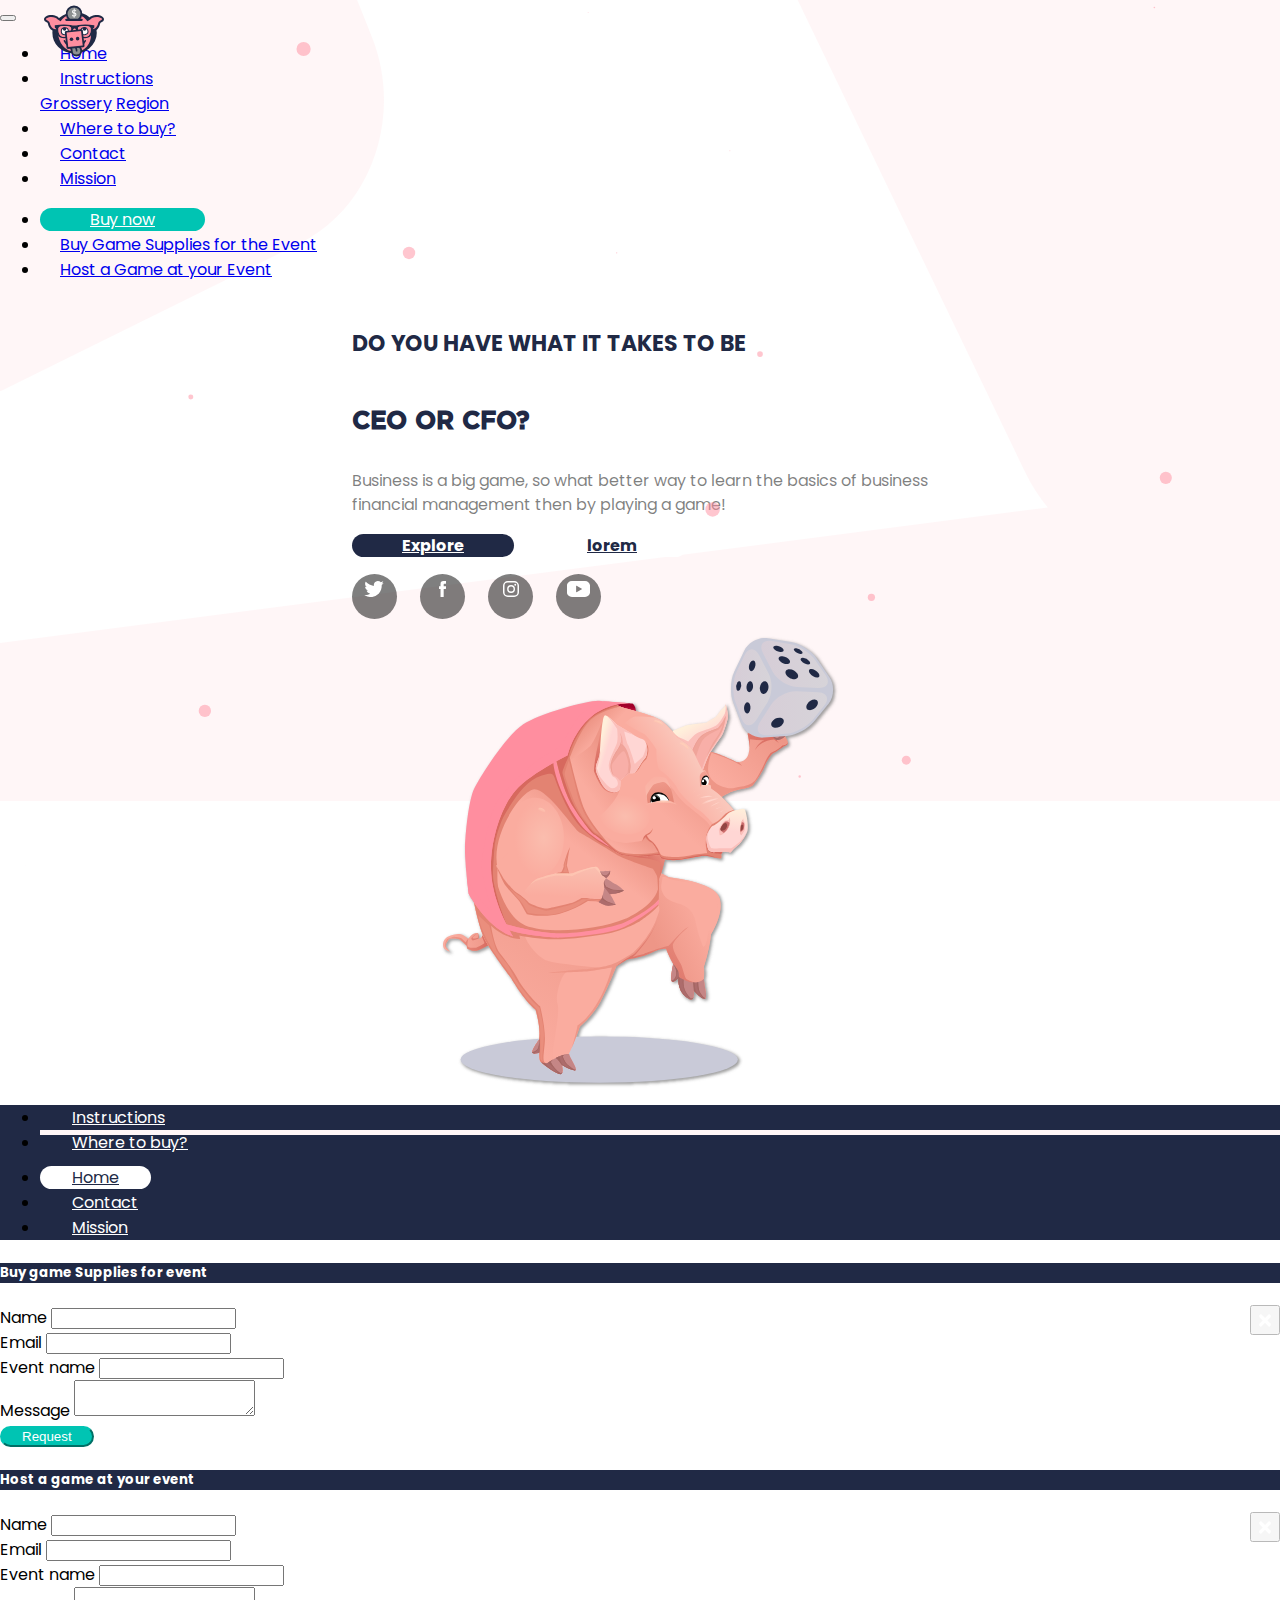
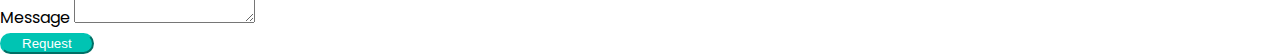
==== index.html @ f75f5481 "add pages" ====
<!doctype html>
<html lang="en">

<head>
    <!-- Required meta tags -->
    <meta charset="utf-8">
    <meta name="viewport" content="width=device-width, initial-scale=1, shrink-to-fit=no">

    <!-- Bootstrap CSS -->
    <link rel="stylesheet" href="https://stackpath.bootstrapcdn.com/bootstrap/4.1.3/css/bootstrap.min.css" integrity="sha384-MCw98/SFnGE8fJT3GXwEOngsV7Zt27NXFoaoApmYm81iuXoPkFOJwJ8ERdknLPMO"
        crossorigin="anonymous">
        <link rel="stylesheet" href="./assets/css/styles.css">

    <title>Easy profit</title>
</head>

<body>
    <header class="header position-relative home-header">
        <div id="particles"></div>
        <!--.navbar-->
        <nav class="navbar navbar-expand-lg navbar-light py-3" id="navTop">
            <div class="container-fluid">
                <a class="navbar-brand" href="/">
                    <img src="./assets/img/logo.svg" width="60" height="60" class="logo logo-front"lt="Easy profit">
                    <img src="./assets/img/logoflip.svg" height="60" class="logo logo-back"lt="Easy profit">
                </a>
                <button class="navbar-toggler" type="button" data-toggle="collapse" data-target="#navbarNav" aria-controls="navbarNav"
                    aria-expanded="false" aria-label="Toggle navigation">
                    <span class="navbar-toggler-icon"></span>
                </button>
                <div class="collapse navbar-collapse" id="navbarNav">
                    <ul class="navbar-nav d-lg-none">
                        <li class="nav-item active">
                            <a class="nav-link" href="#">Home</a>
                        </li>
                        <li class="nav-item dropdown">
                            <!-- <a class="nav-link" href="#">Instructions</a> -->
                            <a class="nav-link dropdown-toggle" href="#" id="navbarDropdown" role="button" data-toggle="dropdown" aria-haspopup="true"
                                aria-expanded="false">
                                Instructions
                            </a>
                            <div class="dropdown-menu" aria-labelledby="navbarDropdown">
                                <a class="dropdown-item" href="#">Grossery</a>
                                <a class="dropdown-item" href="#">Region</a>
                            </div>
                        </li>
                        <li class="nav-item">
                            <a class="nav-link" href="#">Where to buy?</a>
                        </li>
                        
                        <li class="nav-item">
                            <a class="nav-link" href="#">Contact</a>
                        </li>
                        <li class="nav-item">
                            <a class="nav-link" href="#">Mission</a>
                        </li>
                    </ul>
                    <ul class="navbar-nav ml-auto">
                        <li class="nav-item">
                            <a class="btn btn-buy shadow" href="#">Buy now</a>
                        </li>
                        <li class="nav-item">
                            <a class="nav-link" href="#" data-toggle="modal" data-target=".game-suplies-modal">Buy Game Supplies for the Event</a>
                        </li>
                        <li class="nav-item">
                            <a class="nav-link" href="#" data-toggle="modal" data-target=".host-event-modal">Host a Game at your Event</a>
                        </li>
                    </ul>
                </div>
            </div>
        
        </nav>
        <!--/.navbar-->

        <svg xmlns="http://www.w3.org/2000/svg" viewBox="0 0 615 627" class="top-left">
            <g data-name="Layer 2">
                <g data-name="Layer 1">
                    <path class="cls-1" fill="#ff8e9f" opacity="0.08" d="M595.49,58.69,572,0H0V627L481.13,389.28C594.88,333.07,646.09,185.07,595.49,58.69Z" />
                </g>
            </g>
        </svg>

        <svg xmlns="http://www.w3.org/2000/svg" viewBox="0 0 1803.23 959" class="bottom-right">
            <g id="Layer_2" data-name="Layer 2">
                <g id="Layer_1-2" data-name="Layer 1">
                    <path class="cls-1" fill="#ff8e9f" opacity="0.08" d="M1225.59,0l272.24,565a209.34,209.34,0,0,0,27.25,42.57L217.9,776.55C115,789.85,33.13,863.16,0,959H1803.23V0Z" />
                </g>
            </g>
        </svg>

        <div class="container-fluid">
            <div class="row vertical-center height-500">
                <div class="col-md-6">
                    <div class="content">
                        <h1 class="h3 sub-heading text-uppercase">DO YOU HAVE WHAT IT TAKES TO BE</h1>
                        <h3 class="h1 heading font-gotham text-uppercase">CEO OR CFO?</h3>
                        <p class="hero-paragraph">Business is a big game, so what better way to learn the
                        basics of business financial management then by playing a game!</p>
                        <div class="btn-container">
                            <a href="#" class="btn btn-primary shadow">Explore</a>
                            <a href="#" class="btn btn-outline-primary">lorem</a>
                        </div>
                        
                        <ul class="social-icons mt-5">
                            <li><a href="#"><img src="./assets/img/twitter.svg" alt="twitter icon"></a></li>
                            <li><a href="#"><img src="./assets/img/facebook.svg" alt="facebook icon"></a></li>
                            <li><a href="#"><img src="./assets/img/instagram.svg" alt="instagram icon"></a></li>
                            <li><a href="#"><img src="./assets/img/youtube.svg" alt="youtube icon"></a></li>
                        </ul>
                        
                    </div>
                    
                </div>
                <div class="col-md-6">
                    <img src="./assets/img/hero-img.svg" alt="hero image" class="hero-img">
                </div>
            </div>
        </div>
    </header>

    <!-- bottom-nav -->
    <nav class="navbar navbar-light navbar-expand-lg py-4 d-none d-lg-block" id="bottomNav">
        <div class="container-fluid">
            <div class="collapse navbar-collapse" id="navbarNavBollom">
                <ul class="navbar-nav mx-auto">
                    <li class="nav-item has-submenu">
                        <a class="nav-link" href="#">Instructions</a>
                        <ul class="sub-menu">
                            <li><a href="#">Region</a></li>
                            <li><a href="#">Grossery</a></li>
                        </ul>
                    </li>
                    <li class="nav-item">
                        <a class="nav-link" href="#">Where to buy?</a>
                    </li>
                    <li class="nav-item active">
                        <a class="nav-link" href="#">Home</a>
                    </li>
                    <li class="nav-item">
                        <a class="nav-link" href="#">Contact</a>
                    </li>
                    <li class="nav-item">
                        <a class="nav-link" href="#">Mission</a>
                    </li>
                </ul>
            </div>
        </div>
        
    </nav>

    <!-- Large modal -->
    <!-- <button type="button" class="btn btn-primary" data-toggle="modal" data-target=".game-suplies-modal">Large modal</button> -->
    
    <!-- Modal -->
    <div class="modal fade game-suplies-modal" id="game-suplies-modal" tabindex="-1" role="dialog" aria-labelledby="exampleModalCenterTitle"
        aria-hidden="true">
        <div class="modal-dialog" role="document">
            <div class="modal-content">
                <div class="modal-header">
                    <h5 class="modal-title" id="exampleModalCenterTitle">Buy game Supplies for event</h5>
                    <button type="button" class="close" data-dismiss="modal" aria-label="Close">
                        <span aria-hidden="true">&times;</span>
                    </button>
                </div>
                <div class="modal-body">
                    <form action="">

                        <div class="form-group">
                            <label for="name">Name</label>
                            <input type="text" name="name" id="name" class="form-control">
                        </div>

                        <div class="form-group">
                            <label for="email">Email</label>
                            <input type="email" name="email" id="email" class="form-control">
                        </div>

                        <div class="form-group">
                            <label for="event">Event name</label>
                            <input type="text" name="event" id="event" class="form-control">
                        </div>

                        <div class="form-group">
                            <label for="message">Message</label>
                            <textarea type="text" name="message" id="message" class="form-control"></textarea>
                        </div>

                    </form>
                </div>
                <div class="modal-footer">
                    <!-- <button type="button" class="btn btn-primary-outline" data-dismiss="modal">Close</button> -->
                    <button type="button" class="btn btn-primary">Request</button>
                </div>
            </div>
        </div>
    </div><!--/.modal-->

    <!-- Modal -->
    <div class="modal fade host-event-modal" id="game-suplies-modal" tabindex="-1" role="dialog" aria-labelledby="exampleModalCenterTitle"
        aria-hidden="true">
        <div class="modal-dialog" role="document">
            <div class="modal-content">
                <div class="modal-header">
                    <h5 class="modal-title" id="exampleModalCenterTitle">Host a game at your event</h5>
                    <button type="button" class="close" data-dismiss="modal" aria-label="Close">
                        <span aria-hidden="true">&times;</span>
                    </button>
                </div>
                <div class="modal-body">
                    <form action="">
    
                        <div class="form-group">
                            <label for="name">Name</label>
                            <input type="text" name="name" id="name" class="form-control">
                        </div>
    
                        <div class="form-group">
                            <label for="email">Email</label>
                            <input type="email" name="email" id="email" class="form-control">
                        </div>
    
                        <div class="form-group">
                            <label for="event">Event name</label>
                            <input type="text" name="event" id="event" class="form-control">
                        </div>
    
                        <div class="form-group">
                            <label for="message">Message</label>
                            <textarea type="text" name="message" id="message" class="form-control"></textarea>
                        </div>
    
                    </form>
                </div>
                <div class="modal-footer">
                    <!-- <button type="button" class="btn btn-secondary" data-dismiss="modal">Close</button> -->
                    <button type="button" class="btn btn-primary">Request</button>
                </div>
            </div>
        </div>
    </div>
    <!--/.modal-->
    

    <!-- Optional JavaScript -->
    <!-- jQuery first, then Popper.js, then Bootstrap JS -->
    <script src="https://code.jquery.com/jquery-3.3.1.slim.min.js" integrity="sha384-q8i/X+965DzO0rT7abK41JStQIAqVgRVzpbzo5smXKp4YfRvH+8abtTE1Pi6jizo"
        crossorigin="anonymous"></script>
    <script src="https://cdnjs.cloudflare.com/ajax/libs/popper.js/1.14.3/umd/popper.min.js" integrity="sha384-ZMP7rVo3mIykV+2+9J3UJ46jBk0WLaUAdn689aCwoqbBJiSnjAK/l8WvCWPIPm49"
        crossorigin="anonymous"></script>
    <script src="https://stackpath.bootstrapcdn.com/bootstrap/4.1.3/js/bootstrap.min.js" integrity="sha384-ChfqqxuZUCnJSK3+MXmPNIyE6ZbWh2IMqE241rYiqJxyMiZ6OW/JmZQ5stwEULTy"
        crossorigin="anonymous"></script>
        <script src="./assets/js/particles.min.js"></script>
        <!-- <script src="http://threejs.org/examples/js/libs/stats.min.js"></script> -->
    <script src="./assets/js/app.js"></script>
</body>

</html>
---- assets/css/styles.css ----
@import url('https://fonts.googleapis.com/css?family=Poppins:400,500,700');

@font-face {
	font-family: 'GothamBold';
	src: url('../fonts/gothambold1.eot');
	src: local('GothamBold'), url('../fonts/gothambold1.woff') format('woff'), url('../fonts/gothambold1.ttf') format('truetype');
}
:root {
    --primary-colour: #202945;
    --accent-colour: #00c4b3;
}
.font-gotham {
    font-family: 'GothamBold', sans-serif;
}
body {
    font-family: 'Poppins', sans-serif;
    margin: 0;
    padding: 0;
}
#particles {
    position: absolute;
    top: 0;
    left: 0;
    right: 0;
    bottom: 0;
}
.btn-buy {
    background-color: var(--accent-colour);
    border-color: var(--accent-colour);
    border-radius: 50px;
    padding-left: 20px;
    padding-right: 20px;
    color: #fff;
}
.home-header {
    min-height: calc(100vh - 93px);
}
#navTop {
    z-index:999;
}
#navTop .nav-link {
    padding-left: 20px;
    padding-right: 20px;
}
#navTop .navbar-brand {
    position: relative;
    width: 162px;
    height: 60px;
}
#navTop .navbar-brand .logo {
    position: absolute;
    top: 0;
    bottom: 0;
    left: 0;
    right: 0;
}
#navTop .navbar-brand .logo.logo-front {
    left: 44px;
    transition: all 0.32s ease;
}
#navTop .navbar-brand .logo.logo-back {
    transform: rotateY(180deg);
    opacity: 0;
    transition: all 0.32s ease;
}
#navTop .navbar-brand.is-hover .logo.logo-front {
    transform: rotateY(-180deg);
    opacity: 0;
}
#navTop .navbar-brand.is-hover .logo.logo-back {
    transform: rotateY(0deg);
    opacity: 1;
}
.dropdown-menu {
    background-color: transparent;
}
.dropdown-item:hover {
    color: #16181b;
    text-decoration: none;
    background-color: transparent;
}
svg.top-left {
    position: absolute;
    top: 0;
    left: 0;
    max-width: 30vw;
    z-index: -1;
}
svg.bottom-right {
    position: absolute;
    top: 0;
    right: 0;
    height: calc(100vh - 99px);
    z-index: -1;
}
.content {
    display: flex;
    justify-content: center;
    flex-direction: column;
    max-width: 576px;
    margin: auto;
    font-weight: bold;
    color: var(--primary-colour) !important;
}
.vertical-center {
    align-items: center;
    justify-content: center;
}
.height-500 {
    min-height: 600px;
}
.hero-paragraph {
    color: rgba(0,0,0, 0.5);
    font-weight: 400;
    line-height: 1.5;
}
.hero-img {
    max-width: 400px;
    display: block;
    margin-left: auto;
    margin-right: auto;
}
.sub-heading {
    font-size: 2.1rem;
}
.heading {
    font-size: 5rem;
}
.home-header .btn{
    border-radius: 50px;
    padding-left: 50px;
    padding-right: 50px;
    margin-bottom: 10px;
    color: #fff;
}
.home-header .btn.btn-primary,
.home-header .btn.btn-primary:hover,
.home-header .btn.btn-primary:active {
    background-color: var(--primary-colour);
    border-color: var(--primary-colour);
    margin-right: 20px;
}
.home-header .btn.btn-outline-primary,
.home-header .btn.btn-outline-primary:hover,
.home-header .btn.btn-outline-primary:active {
    background-color: #fff;
    border-color: var(--primary-colour);
    color: var(--primary-colour);
}

.social-icons {
    padding: 0;
    list-style-type: none;
}
.social-icons li {
    display: inline-block;
    background-color: rgba(0,0,0, 0.5);
    padding: 5px;
    border-radius: 50px;
    height: 35px;
    width: 35px;
    line-height: 25px;
    text-align: center;
    margin-right: 20px;
}

.social-icons img{
    width: auto;
    height: 20px;
    max-width: 100%;
    transform: scale(0.8);
}
#bottomNav {
    background-color: var(--primary-colour);
}
#bottomNav ul li a {
    color: #fff;
    padding-left: 2rem;
    padding-right: 2rem;
}
#bottomNav ul li.active a {
    background-color: #fff;
    color: var(--primary-colour);
    border-radius: 50px;
}
#bottomNav ul li.active:before {
    content: '';
    /* background-color: #fff; */
    border-top: 5px solid #fff6f7;
    height: 5px;
    width: 100%;
    display: block;
    margin-top: -25px;
    padding-top: 25px;
}
@media (max-width: 991px) {
    svg.bottom-right {
        min-height: 100vh;
        height: 100%;
    }
    #navTop .btn {
        display: block;
    }
}
.has-submenu:hover>.sub-menu {
    display: block;
    visibility: visible;
    top: -110px;
}
.sub-menu {
    position: absolute;
    top: -150px;
    background-color: #fff;
    border: 2px solid var(--primary-colour);
    border-radius: 50px;
    list-style-type: none;
    padding-left: 2rem;
    padding-right: 2rem;
    padding-top: 0.5rem;
    padding-bottom: 0.5rem;
    left: 50%;
    transform: translateX(-50%);
    transition: all 0.15s ease-in;
    visibility: collapse;
}
.has-submenu {
    position: relative;
}
.sub-menu::before {
    content: "";
    position: absolute;
    bottom: 0%;
    left: 50%;
    transform: translate(-50%, 100%);
    border-width: 16px 16px 0;
    border-style: solid;
    border-color: var(--primary-colour) transparent;
    display: block;
    width: 0;
}
.sub-menu::after {
    display: block;
    content: '';
    border-width: 13px 13px 0;
    border-style: solid;
    border-color: #fff transparent; 
    position: absolute;
    bottom: 0%;
    left: 50%;
    transform: translate(-50%, 100%);
}
#bottomNav .sub-menu li a {
    color: var(--primary-colour);
    padding-top: 20px;
    padding-bottom: 20px;
    text-decoration: none;
}

/* instructions page styling starts here */
#instructions{
    line-height: 27px;
    padding-top: 60px;
}
.heading{
    font-size: 25px;
    margin-top: 2rem;
    margin-bottom: 1rem;
}
.sub-heading{
    font-size: 22px;
    margin-top: 1.8rem;
}
.beginning-the-game{
    margin-left: 15px;
}
.gameboard-legend-list li {
    margin-bottom: 1rem;
}
/* instructions page styling ends here */

/* region page styling */
#region-table {
    border-bottom: 4px solid #202945;
    text-align: center;
    border-top: none;
}
#region-table  thead{
    color: #000;
    text-transform: uppercase;
    font-weight: bold;
}
#region-table thead th{
    border: 3px solid #fff;
    background-color: #00C4B3;
}
#region-table .pink-bg {
    background-color: #ff8e9f;
    text-align: center;
    border: 3px solid #fff;
}
#region-table .dark-blue-bg {
    background-color: #202945;
    color: #fff;
}
#region-table .light-blue-bg {
    background-color: #92C0E9;
    color: #202945;
    font-weight: bold;
    border: 3px solid #fff;
}
#region-table .light-grey-bg {
    background-color: #E6E7E7;
    color: #000;
    border: 3px solid #fff;
}
#region-table .lighter-blue-bg {
    background-color: #D9E8F7;
    color: #000;
    border: 3px solid #fff;
}
#region-table .transparent {
    background-color: transparent;
}
#region-table .border-bottom {
    border-top-color: transparent;
    border-bottom: 4px solid #202945 !important;
}
#region-table .border-top {
    border-top: 4px solid #202945 !important;
}
#region-table .border-left {
    border-left: 4px solid #202945 !important;
}
#region-table .border-right {
    border-right: 4px solid #202945 !important;
}
#region-table .no-y-border {
    border-left: 0;
    border-right: 0 solid transparent;
}
#region-table tbody .border-left {
    border-left: 7px solid #202945 !important;
}
#region-table .no-left-border {
    border-left: 0px solid transparent !important;
}
#region-table .no-top-border {
    border-top: 0px solid transparent !important;
}
#region-table .no-border {
    border: 0px solid transparent !important;
}
/* region page styling */
.modal-header {
    background-color: #202945;
    color: #fff;
}
.modal .btn-primary {
    background-color: var(--accent-colour);
    border-color: var(--accent-colour);
    border-radius: 50px;
    padding-left: 20px;
    padding-right: 20px;
    color: #fff;
}
.modal .btn-primary-outline {
    background-color: #fff;
    border-color: var(--primary-colour);
    color: var(--primary-colour);
    border-radius: 50px;
    padding-left: 20px;
    padding-right: 20px;
}
.close {
    float: right;
    font-size: 1.5rem;
    font-weight: 700;
    line-height: 1;
    color: #000;
    text-shadow: 0 1px 0 #fff;
    opacity: .5;
    color: #fff;
}
.close:not(:disabled):not(.disabled):hover {
    color: #fff;
    text-decoration: none;
    opacity: .75;
}
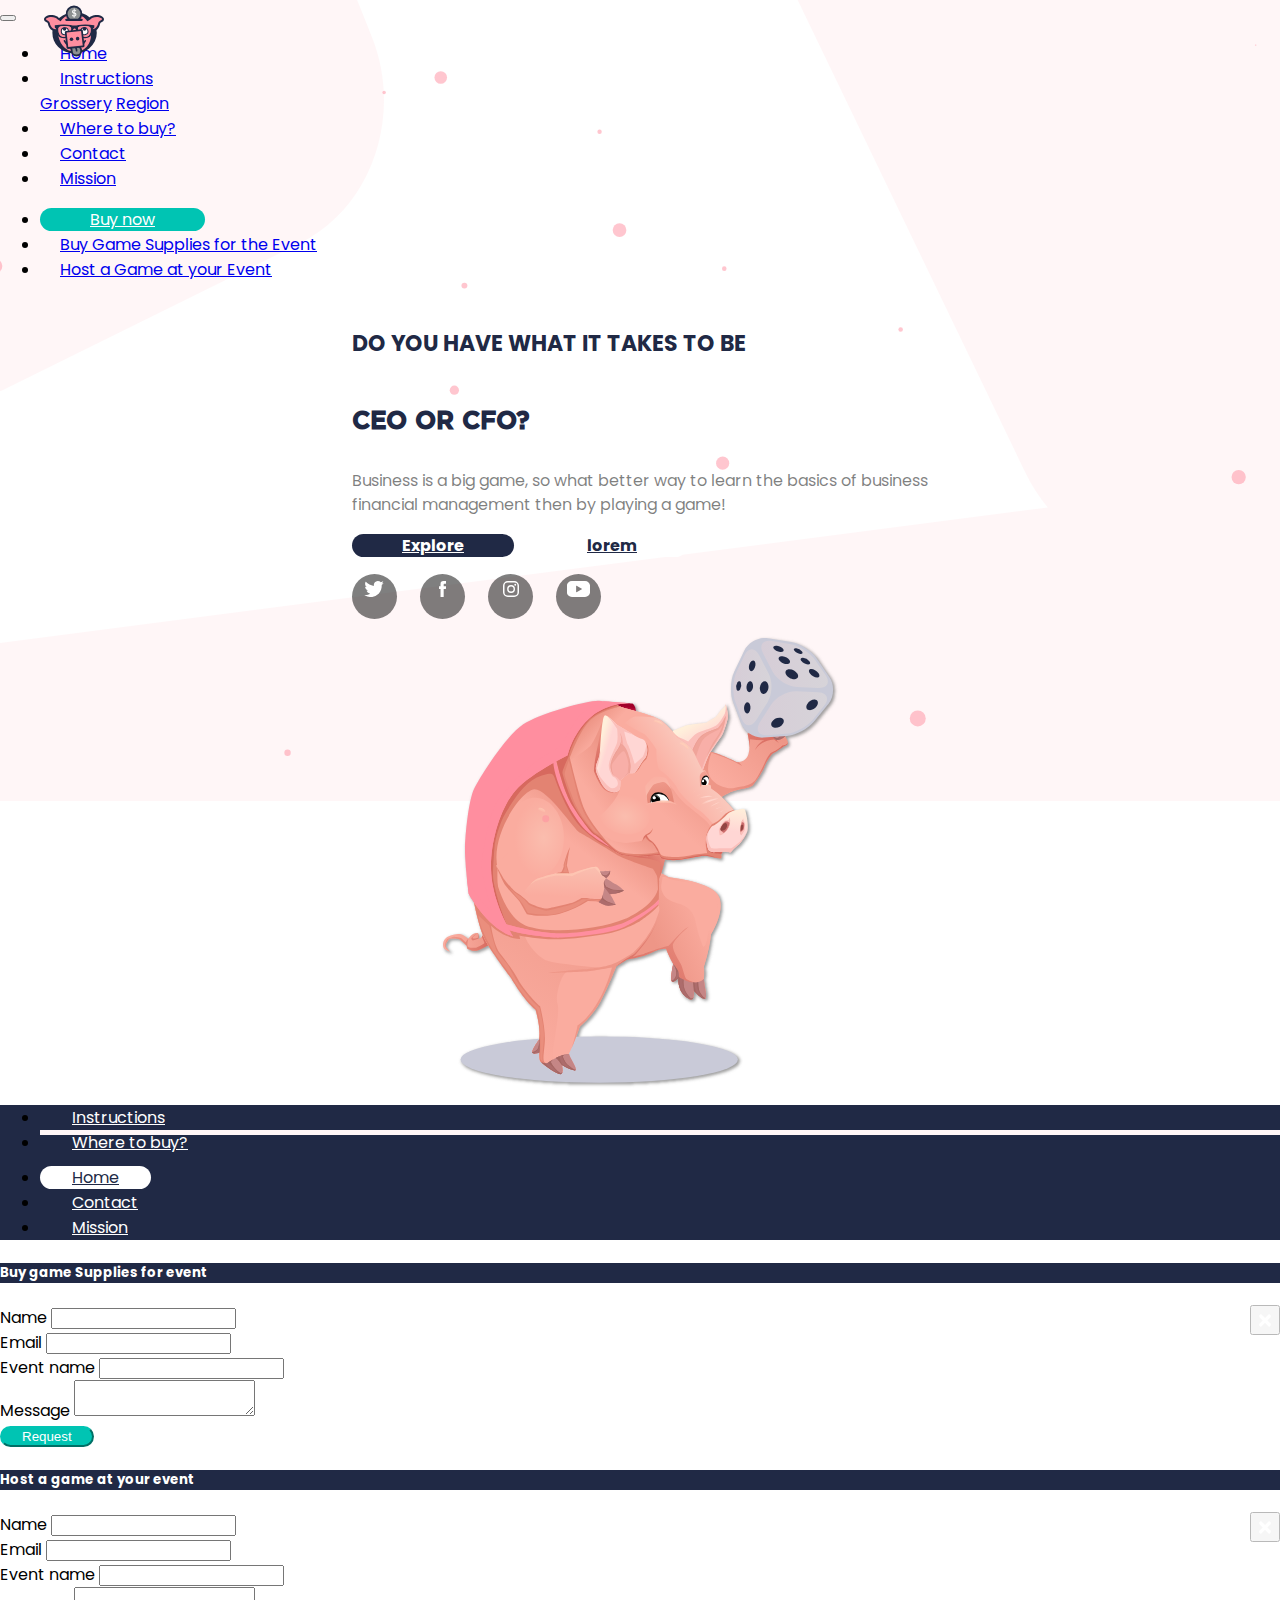
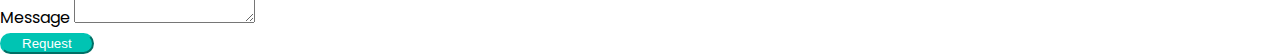
==== commit e5c41393: "update modal and nav links" ====
--- a/index.html
+++ b/index.html
@@ -126,21 +126,21 @@
                     <li class="nav-item has-submenu">
                         <a class="nav-link" href="#">Instructions</a>
                         <ul class="sub-menu">
-                            <li><a href="#">Region</a></li>
-                            <li><a href="#">Grossery</a></li>
+                            <li><a href="./region.html">Region</a></li>
+                            <li><a href="./glossary.html">Grossery</a></li>
                         </ul>
                     </li>
                     <li class="nav-item">
-                        <a class="nav-link" href="#">Where to buy?</a>
+                        <a class="nav-link" href="./where-to-buy.html">Where to buy?</a>
                     </li>
                     <li class="nav-item active">
-                        <a class="nav-link" href="#">Home</a>
+                        <a class="nav-link" href="./index.html">Home</a>
                     </li>
                     <li class="nav-item">
-                        <a class="nav-link" href="#">Contact</a>
+                        <a class="nav-link" href="./contact.html">Contact</a>
                     </li>
                     <li class="nav-item">
-                        <a class="nav-link" href="#">Mission</a>
+                        <a class="nav-link" href="./mission.html">Mission</a>
                     </li>
                 </ul>
             </div>
--- a/assets/css/styles.css
+++ b/assets/css/styles.css
@@ -206,6 +206,14 @@
     display: block;
     visibility: visible;
     top: -110px;
+}
+li.nav-item.has-submenu::before {
+    content: '';
+    display: block;
+    width: 100%;
+    height: 40px;
+    position: absolute;
+    top: -40px;
 }
 .sub-menu {
     position: absolute;
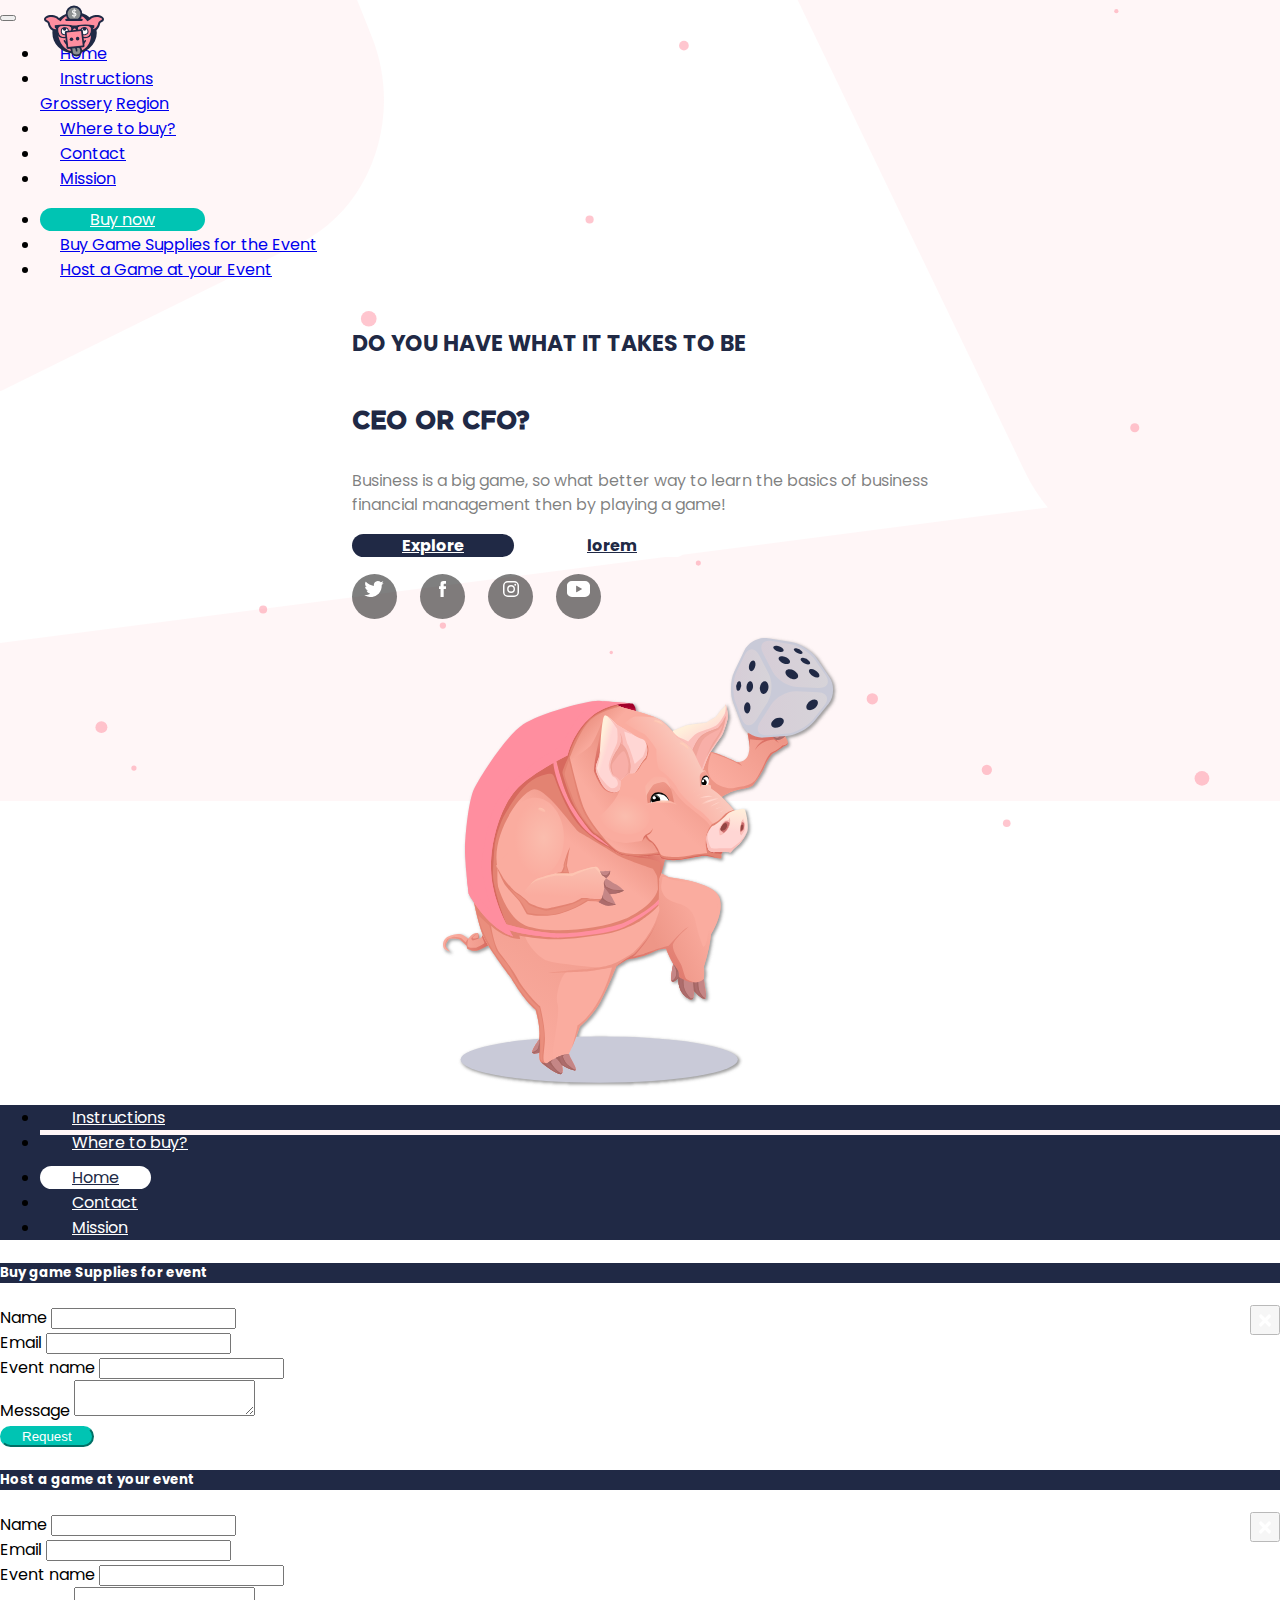
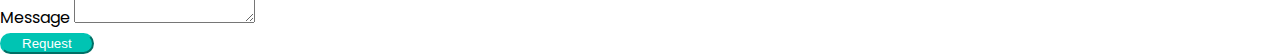
==== commit e12cd07a: "updtaed link" ====
--- a/index.html
+++ b/index.html
@@ -57,7 +57,7 @@
                     </ul>
                     <ul class="navbar-nav ml-auto">
                         <li class="nav-item">
-                            <a class="btn btn-buy shadow" href="#">Buy now</a>
+                            <a class="btn btn-buy shadow" href="./buy.html">Buy now</a>
                         </li>
                         <li class="nav-item">
                             <a class="nav-link" href="#" data-toggle="modal" data-target=".game-suplies-modal">Buy Game Supplies for the Event</a>
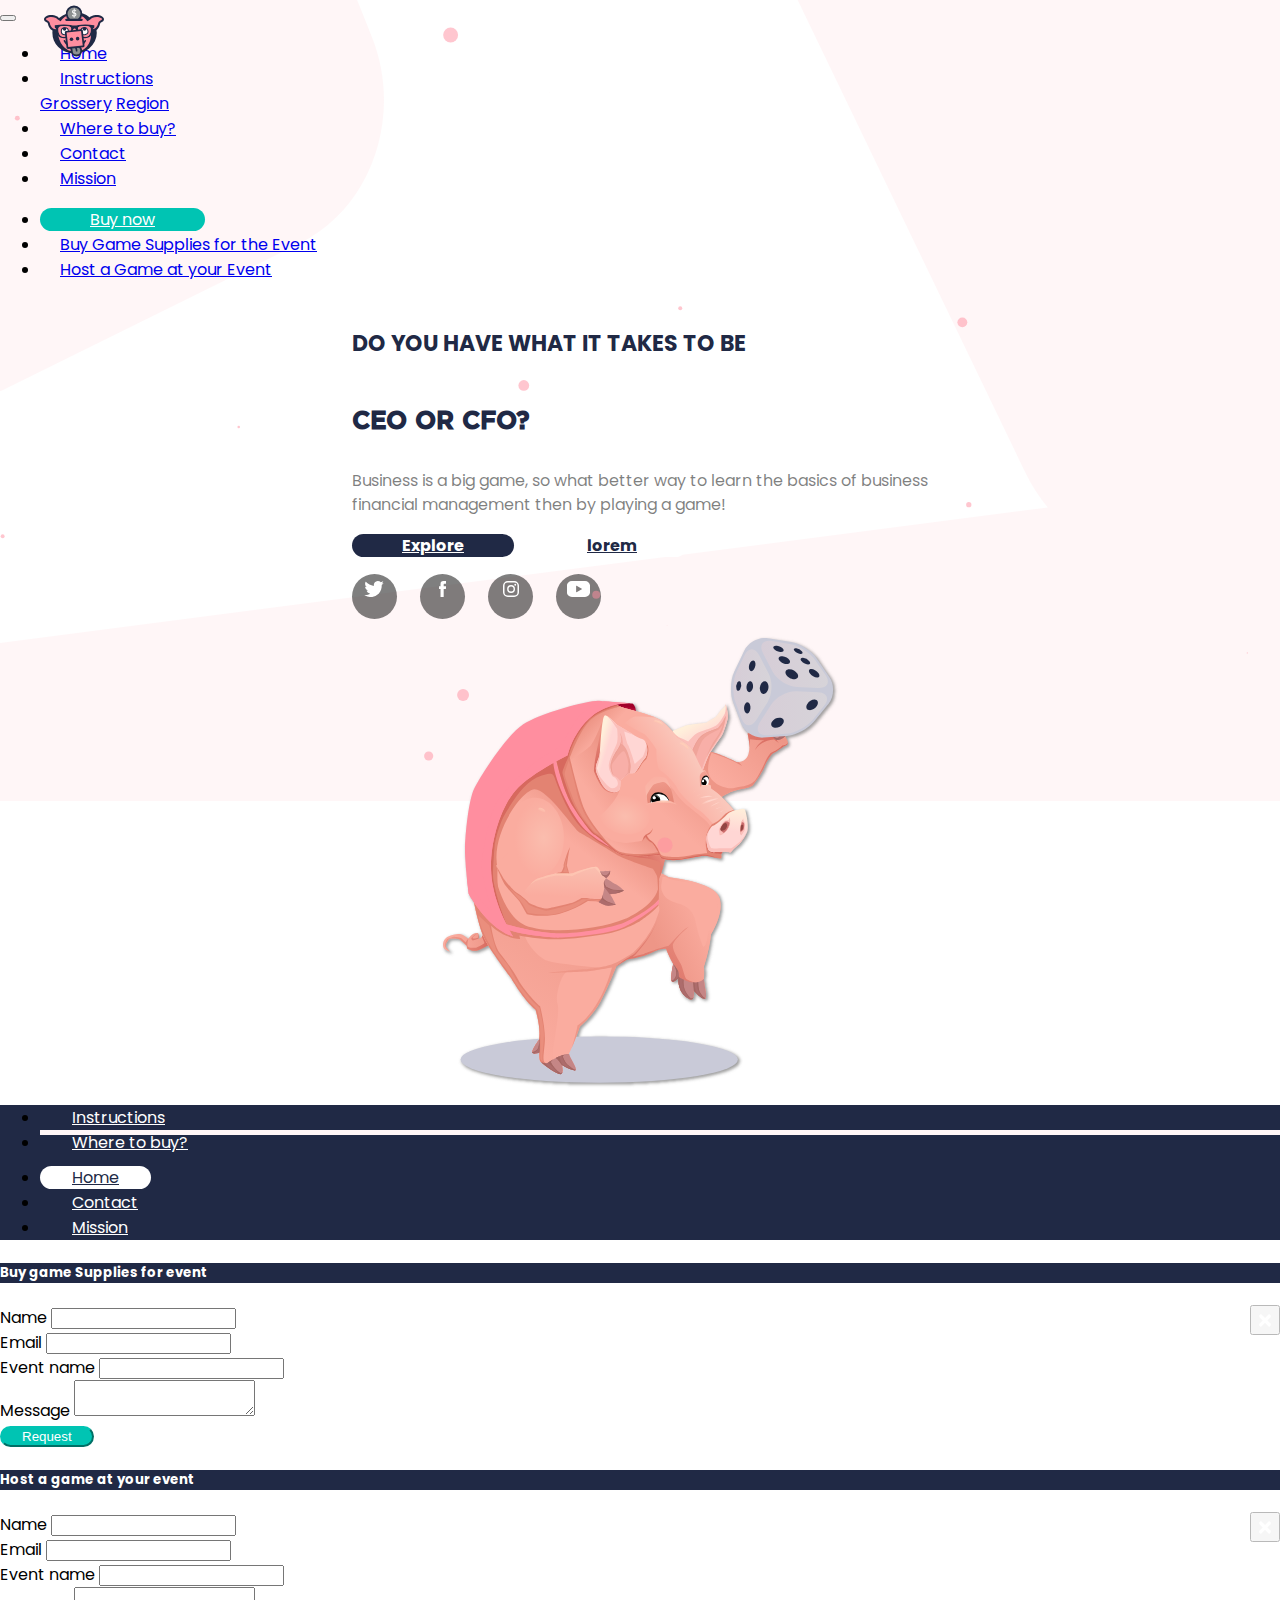
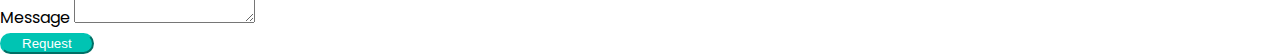
==== commit 044ce9cb: "update links and fix slider" ====
--- a/index.html
+++ b/index.html
@@ -31,7 +31,7 @@
                 <div class="collapse navbar-collapse" id="navbarNav">
                     <ul class="navbar-nav d-lg-none">
                         <li class="nav-item active">
-                            <a class="nav-link" href="#">Home</a>
+                            <a class="nav-link" href="./index.html">Home</a>
                         </li>
                         <li class="nav-item dropdown">
                             <!-- <a class="nav-link" href="#">Instructions</a> -->
@@ -40,19 +40,19 @@
                                 Instructions
                             </a>
                             <div class="dropdown-menu" aria-labelledby="navbarDropdown">
-                                <a class="dropdown-item" href="#">Grossery</a>
-                                <a class="dropdown-item" href="#">Region</a>
+                                <a class="dropdown-item" href="./glossary.html">Grossery</a>
+                                <a class="dropdown-item" href="./region.html">Region</a>
                             </div>
                         </li>
                         <li class="nav-item">
-                            <a class="nav-link" href="#">Where to buy?</a>
+                            <a class="nav-link" href="./region.html">Where to buy?</a>
                         </li>
                         
                         <li class="nav-item">
-                            <a class="nav-link" href="#">Contact</a>
-                        </li>
-                        <li class="nav-item">
-                            <a class="nav-link" href="#">Mission</a>
+                            <a class="nav-link" href="./contact.html">Contact</a>
+                        </li>
+                        <li class="nav-item">
+                            <a class="nav-link" href="./mission.html">Mission</a>
                         </li>
                     </ul>
                     <ul class="navbar-nav ml-auto">
--- a/assets/css/styles.css
+++ b/assets/css/styles.css
@@ -393,4 +393,30 @@
     color: #fff;
     text-decoration: none;
     opacity: .75;
+}
+
+.swiper-container {
+    width: 100%;
+    padding-top: 200px;
+    padding-bottom: 50px;
+}
+.swiper-slide {
+    background-position: center;
+    background-size: cover;
+    width: 400px;
+    /* height: 420px; */
+    background: transparent;
+}
+.swiper-slide .img-container {
+    width: 100%;
+    height: auto;
+    overflow: hidden;
+}
+.swiper-slide .img-container img{
+    width: 100%;
+}
+
+.swiper-slide .info {
+    box-sizing: border-box;
+    padding: 20px;
 }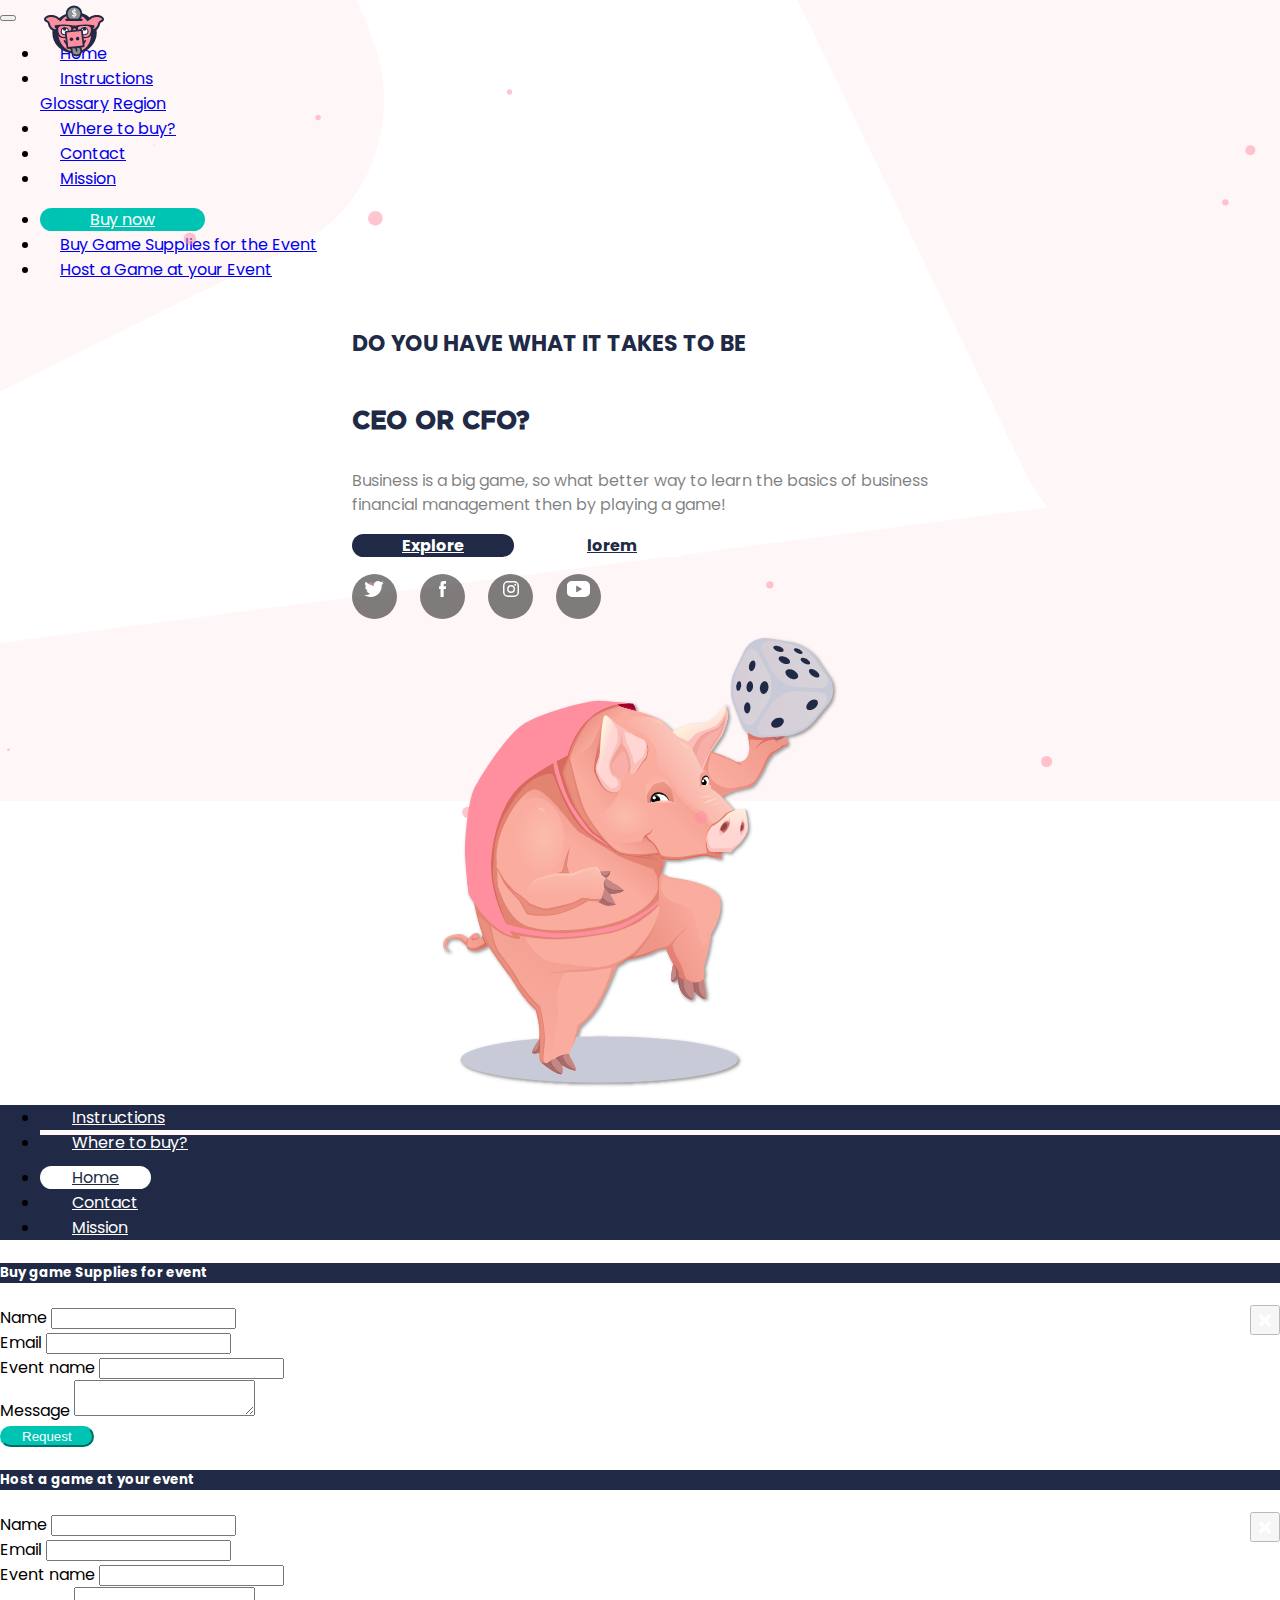
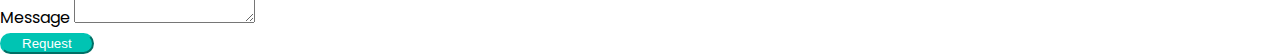
==== commit ffe757a8: "updated links" ====
--- a/index.html
+++ b/index.html
@@ -40,12 +40,12 @@
                                 Instructions
                             </a>
                             <div class="dropdown-menu" aria-labelledby="navbarDropdown">
-                                <a class="dropdown-item" href="./glossary.html">Grossery</a>
+                                <a class="dropdown-item" href="./glossary.html">Glossary</a>
                                 <a class="dropdown-item" href="./region.html">Region</a>
                             </div>
                         </li>
                         <li class="nav-item">
-                            <a class="nav-link" href="./region.html">Where to buy?</a>
+                            <a class="nav-link" href="./where-to-buy.html">Where to buy?</a>
                         </li>
                         
                         <li class="nav-item">
@@ -127,7 +127,7 @@
                         <a class="nav-link" href="#">Instructions</a>
                         <ul class="sub-menu">
                             <li><a href="./region.html">Region</a></li>
-                            <li><a href="./glossary.html">Grossery</a></li>
+                            <li><a href="./glossary.html">Glossary</a></li>
                         </ul>
                     </li>
                     <li class="nav-item">
--- a/assets/css/styles.css
+++ b/assets/css/styles.css
@@ -403,9 +403,14 @@
 .swiper-slide {
     background-position: center;
     background-size: cover;
-    width: 400px;
+    width: 500px;
     /* height: 420px; */
     background: transparent;
+}
+@media (max-width: 600px) {
+    .swiper-slide {
+        width: 320px;
+    }
 }
 .swiper-slide .img-container {
     width: 100%;
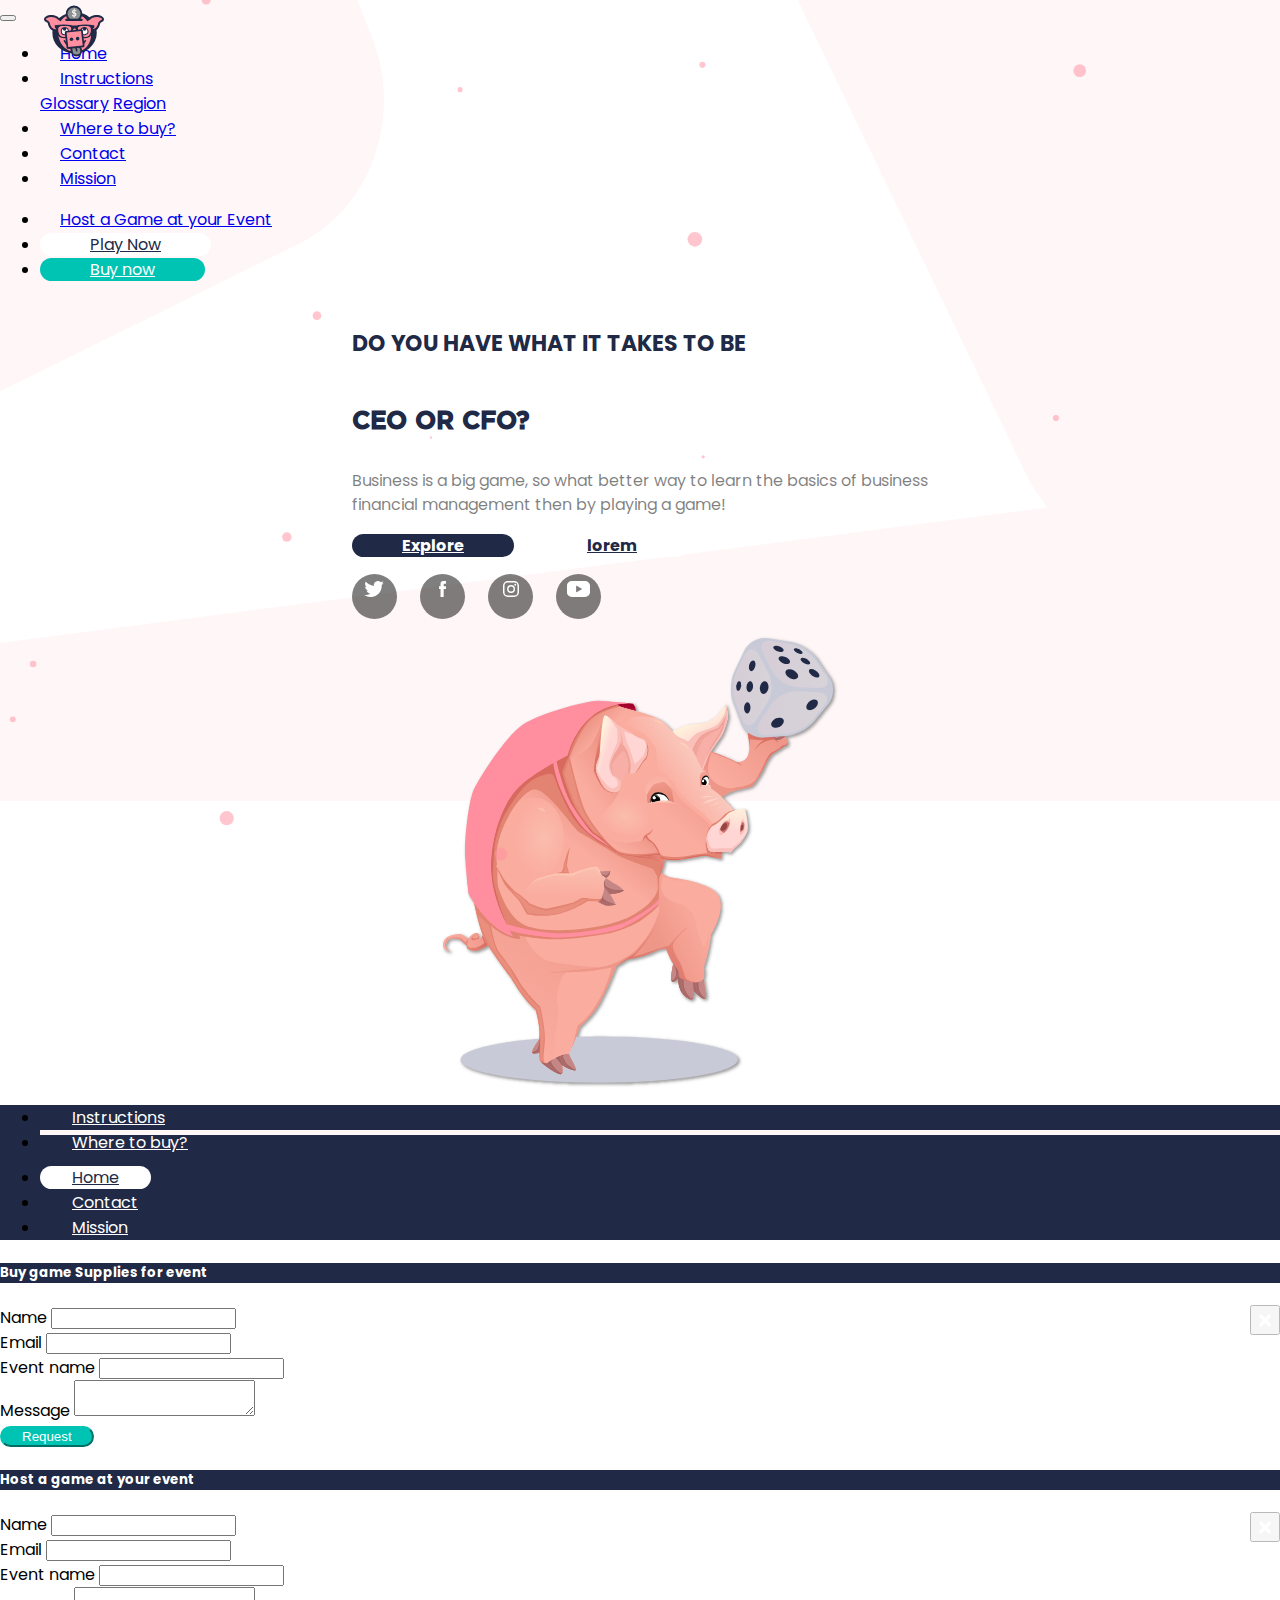
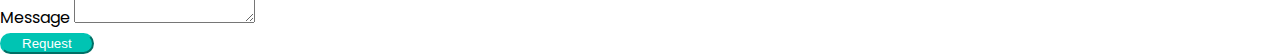
==== commit b8d3266d: "updated menu" ====
--- a/index.html
+++ b/index.html
@@ -56,14 +56,21 @@
                         </li>
                     </ul>
                     <ul class="navbar-nav ml-auto">
+                        
+                        <!-- <li class="nav-item">
+                            <a class="nav-link" href="#" data-toggle="modal" data-target=".game-suplies-modal">Buy Game Supplies for the Event</a>
+                        </li> -->
+                        <li class="nav-item">
+                            <a class="nav-link" href="#" data-toggle="modal" data-target=".host-event-modal">Host a Game at your Event</a>
+                        </li>
+
+                        <li class="nav-item">
+                            <a href="#" class="btn btn-outline-primary mr-4">Play Now</a>
+                        </li>
+
+
                         <li class="nav-item">
                             <a class="btn btn-buy shadow" href="./buy.html">Buy now</a>
-                        </li>
-                        <li class="nav-item">
-                            <a class="nav-link" href="#" data-toggle="modal" data-target=".game-suplies-modal">Buy Game Supplies for the Event</a>
-                        </li>
-                        <li class="nav-item">
-                            <a class="nav-link" href="#" data-toggle="modal" data-target=".host-event-modal">Host a Game at your Event</a>
                         </li>
                     </ul>
                 </div>
--- a/assets/css/styles.css
+++ b/assets/css/styles.css
@@ -259,11 +259,21 @@
 }
 #bottomNav .sub-menu li a {
     color: var(--primary-colour);
-    padding-top: 20px;
-    padding-bottom: 20px;
+    /* padding-top: 20px;
+    padding-bottom: 20px; */
     text-decoration: none;
 }
 
+.instructions-page #bottomNav ul li.active:before {
+    content: '';
+    /* background-color: #fff; */
+    border-top: 5px solid #fff6f7;
+    height: 5px;
+    width: 100%;
+    display: block;
+    margin-top: 16px;
+    padding-top: 25px;
+}
 /* instructions page styling starts here */
 #instructions{
     line-height: 27px;
@@ -424,4 +434,9 @@
 .swiper-slide .info {
     box-sizing: border-box;
     padding: 20px;
+}
+@media (max-width: 767px) {
+    .glossary-page #particles {
+        display: none;
+    }
 }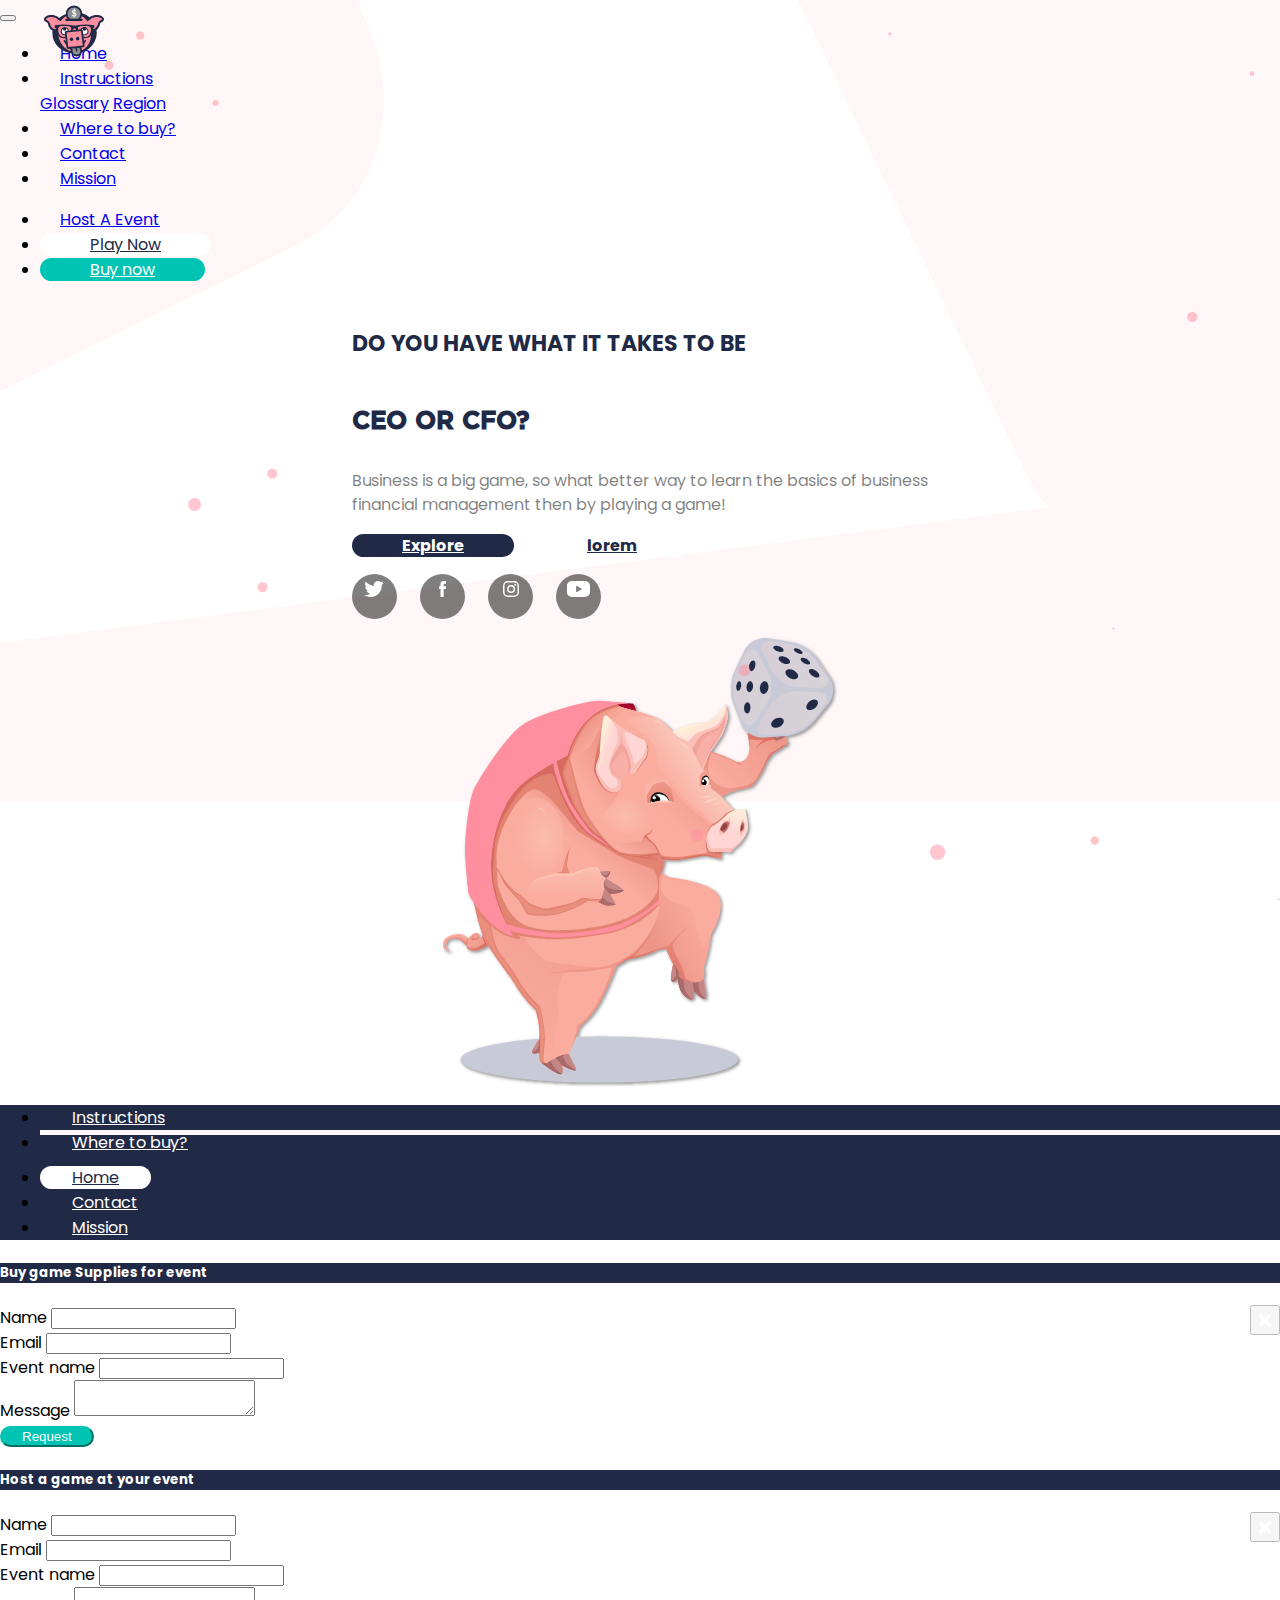
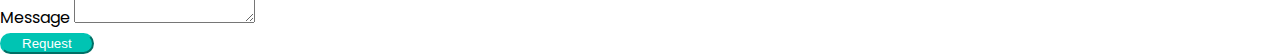
==== commit ff14774b: "updated menu" ====
--- a/index.html
+++ b/index.html
@@ -61,7 +61,7 @@
                             <a class="nav-link" href="#" data-toggle="modal" data-target=".game-suplies-modal">Buy Game Supplies for the Event</a>
                         </li> -->
                         <li class="nav-item">
-                            <a class="nav-link" href="#" data-toggle="modal" data-target=".host-event-modal">Host a Game at your Event</a>
+                            <a class="nav-link" href="#" data-toggle="modal" data-target=".host-event-modal">Host A Event</a>
                         </li>
 
                         <li class="nav-item">
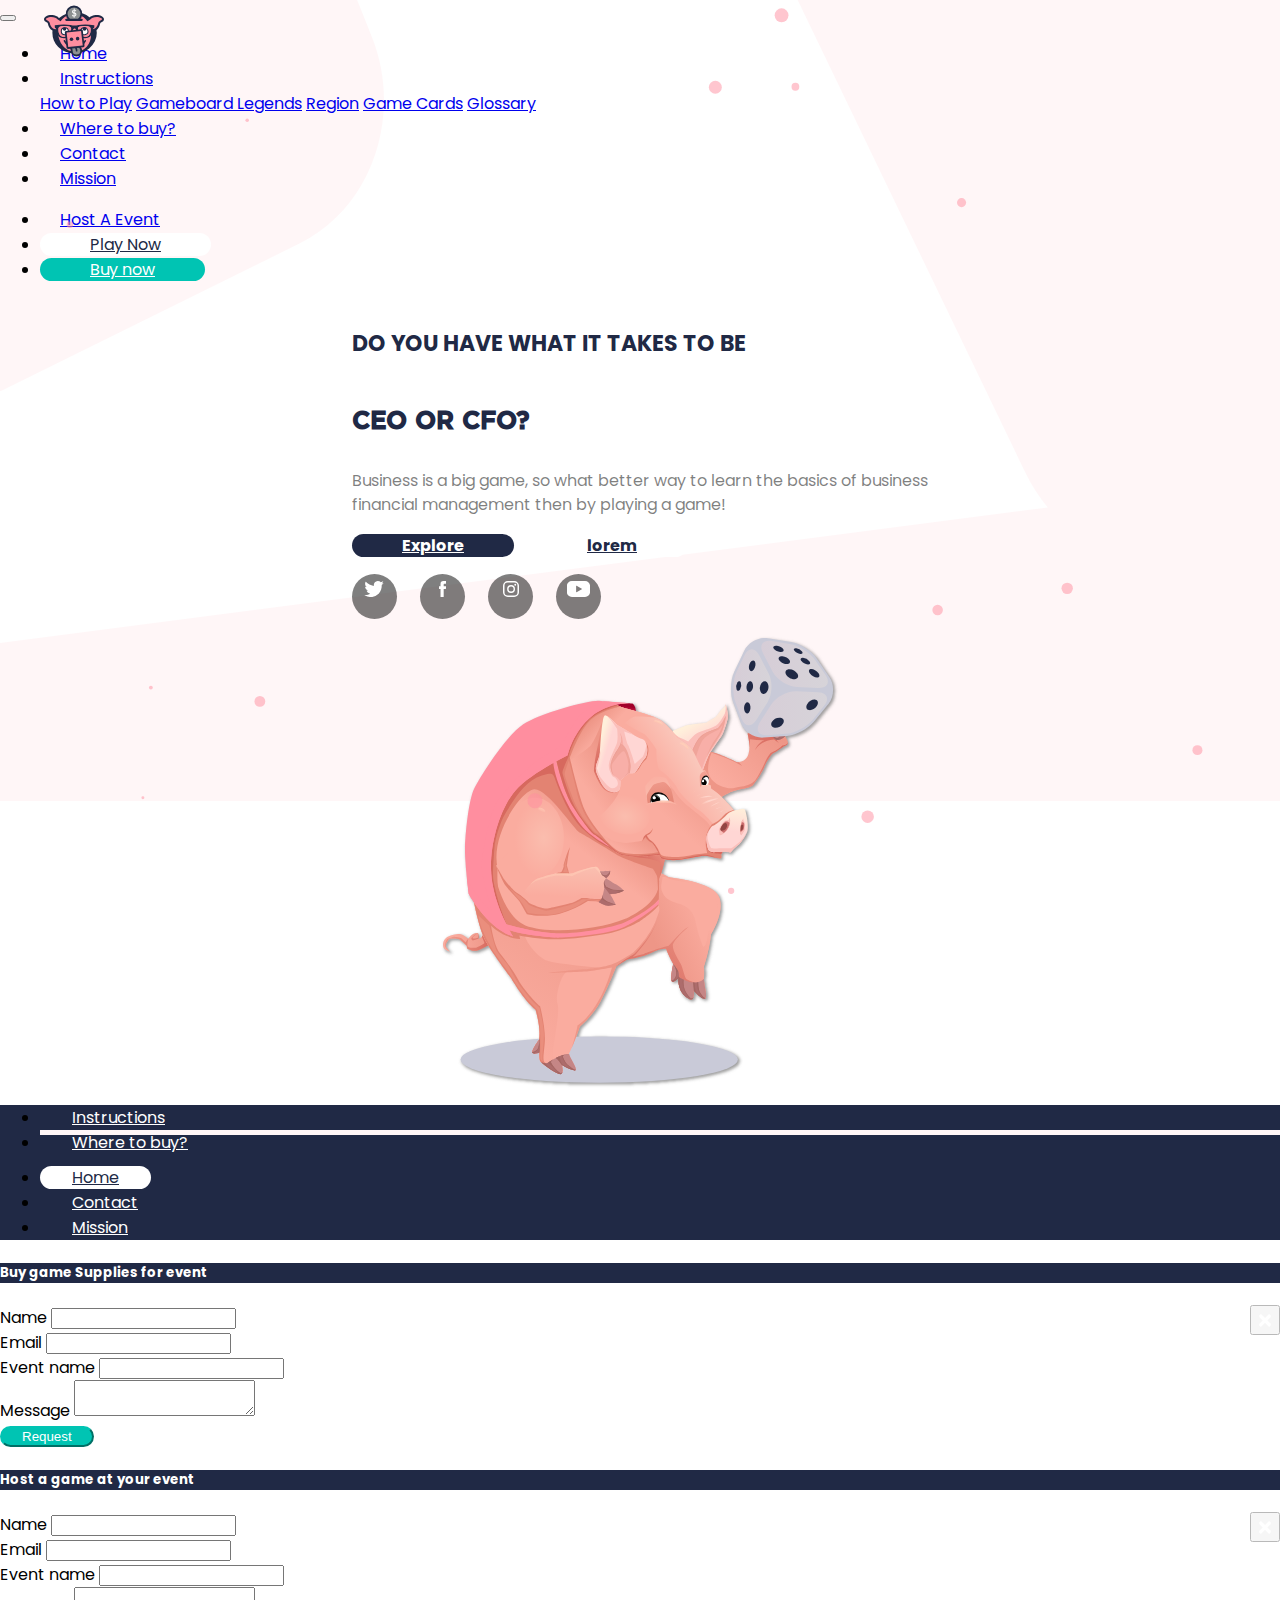
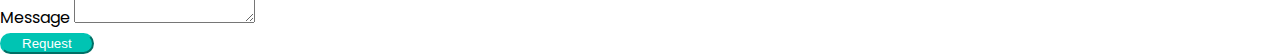
==== commit 3c8dd6f9: "update menu" ====
--- a/index.html
+++ b/index.html
@@ -18,65 +18,8 @@
     <header class="header position-relative home-header">
         <div id="particles"></div>
         <!--.navbar-->
-        <nav class="navbar navbar-expand-lg navbar-light py-3" id="navTop">
-            <div class="container-fluid">
-                <a class="navbar-brand" href="/">
-                    <img src="./assets/img/logo.svg" width="60" height="60" class="logo logo-front"lt="Easy profit">
-                    <img src="./assets/img/logoflip.svg" height="60" class="logo logo-back"lt="Easy profit">
-                </a>
-                <button class="navbar-toggler" type="button" data-toggle="collapse" data-target="#navbarNav" aria-controls="navbarNav"
-                    aria-expanded="false" aria-label="Toggle navigation">
-                    <span class="navbar-toggler-icon"></span>
-                </button>
-                <div class="collapse navbar-collapse" id="navbarNav">
-                    <ul class="navbar-nav d-lg-none">
-                        <li class="nav-item active">
-                            <a class="nav-link" href="./index.html">Home</a>
-                        </li>
-                        <li class="nav-item dropdown">
-                            <!-- <a class="nav-link" href="#">Instructions</a> -->
-                            <a class="nav-link dropdown-toggle" href="#" id="navbarDropdown" role="button" data-toggle="dropdown" aria-haspopup="true"
-                                aria-expanded="false">
-                                Instructions
-                            </a>
-                            <div class="dropdown-menu" aria-labelledby="navbarDropdown">
-                                <a class="dropdown-item" href="./glossary.html">Glossary</a>
-                                <a class="dropdown-item" href="./region.html">Region</a>
-                            </div>
-                        </li>
-                        <li class="nav-item">
-                            <a class="nav-link" href="./where-to-buy.html">Where to buy?</a>
-                        </li>
-                        
-                        <li class="nav-item">
-                            <a class="nav-link" href="./contact.html">Contact</a>
-                        </li>
-                        <li class="nav-item">
-                            <a class="nav-link" href="./mission.html">Mission</a>
-                        </li>
-                    </ul>
-                    <ul class="navbar-nav ml-auto">
-                        
-                        <!-- <li class="nav-item">
-                            <a class="nav-link" href="#" data-toggle="modal" data-target=".game-suplies-modal">Buy Game Supplies for the Event</a>
-                        </li> -->
-                        <li class="nav-item">
-                            <a class="nav-link" href="#" data-toggle="modal" data-target=".host-event-modal">Host A Event</a>
-                        </li>
-
-                        <li class="nav-item">
-                            <a href="#" class="btn btn-outline-primary mr-4">Play Now</a>
-                        </li>
-
-
-                        <li class="nav-item">
-                            <a class="btn btn-buy shadow" href="./buy.html">Buy now</a>
-                        </li>
-                    </ul>
-                </div>
-            </div>
-        
-        </nav>
+        <script>var page = 'home';</script>
+        <script src="./components/top-nav.js"></script>
         <!--/.navbar-->
 
         <svg xmlns="http://www.w3.org/2000/svg" viewBox="0 0 615 627" class="top-left">
@@ -126,34 +69,7 @@
     </header>
 
     <!-- bottom-nav -->
-    <nav class="navbar navbar-light navbar-expand-lg py-4 d-none d-lg-block" id="bottomNav">
-        <div class="container-fluid">
-            <div class="collapse navbar-collapse" id="navbarNavBollom">
-                <ul class="navbar-nav mx-auto">
-                    <li class="nav-item has-submenu">
-                        <a class="nav-link" href="#">Instructions</a>
-                        <ul class="sub-menu">
-                            <li><a href="./region.html">Region</a></li>
-                            <li><a href="./glossary.html">Glossary</a></li>
-                        </ul>
-                    </li>
-                    <li class="nav-item">
-                        <a class="nav-link" href="./where-to-buy.html">Where to buy?</a>
-                    </li>
-                    <li class="nav-item active">
-                        <a class="nav-link" href="./index.html">Home</a>
-                    </li>
-                    <li class="nav-item">
-                        <a class="nav-link" href="./contact.html">Contact</a>
-                    </li>
-                    <li class="nav-item">
-                        <a class="nav-link" href="./mission.html">Mission</a>
-                    </li>
-                </ul>
-            </div>
-        </div>
-        
-    </nav>
+    <script src="./components/bottom-menu.js"></script>
 
     <!-- Large modal -->
     <!-- <button type="button" class="btn btn-primary" data-toggle="modal" data-target=".game-suplies-modal">Large modal</button> -->
--- a/assets/css/styles.css
+++ b/assets/css/styles.css
@@ -205,7 +205,7 @@
 .has-submenu:hover>.sub-menu {
     display: block;
     visibility: visible;
-    top: -110px;
+    top: -180px;
 }
 li.nav-item.has-submenu::before {
     content: '';
@@ -222,14 +222,15 @@
     border: 2px solid var(--primary-colour);
     border-radius: 50px;
     list-style-type: none;
-    padding-left: 2rem;
-    padding-right: 2rem;
+    padding-left: 1rem;
+    padding-right: 1rem;
     padding-top: 0.5rem;
     padding-bottom: 0.5rem;
     left: 50%;
     transform: translateX(-50%);
     transition: all 0.15s ease-in;
     visibility: collapse;
+    width: 300px;
 }
 .has-submenu {
     position: relative;
@@ -439,4 +440,7 @@
     .glossary-page #particles {
         display: none;
     }
+}
+.cards-page .home-header {
+    min-height: calc(100vh - 88px);
 }